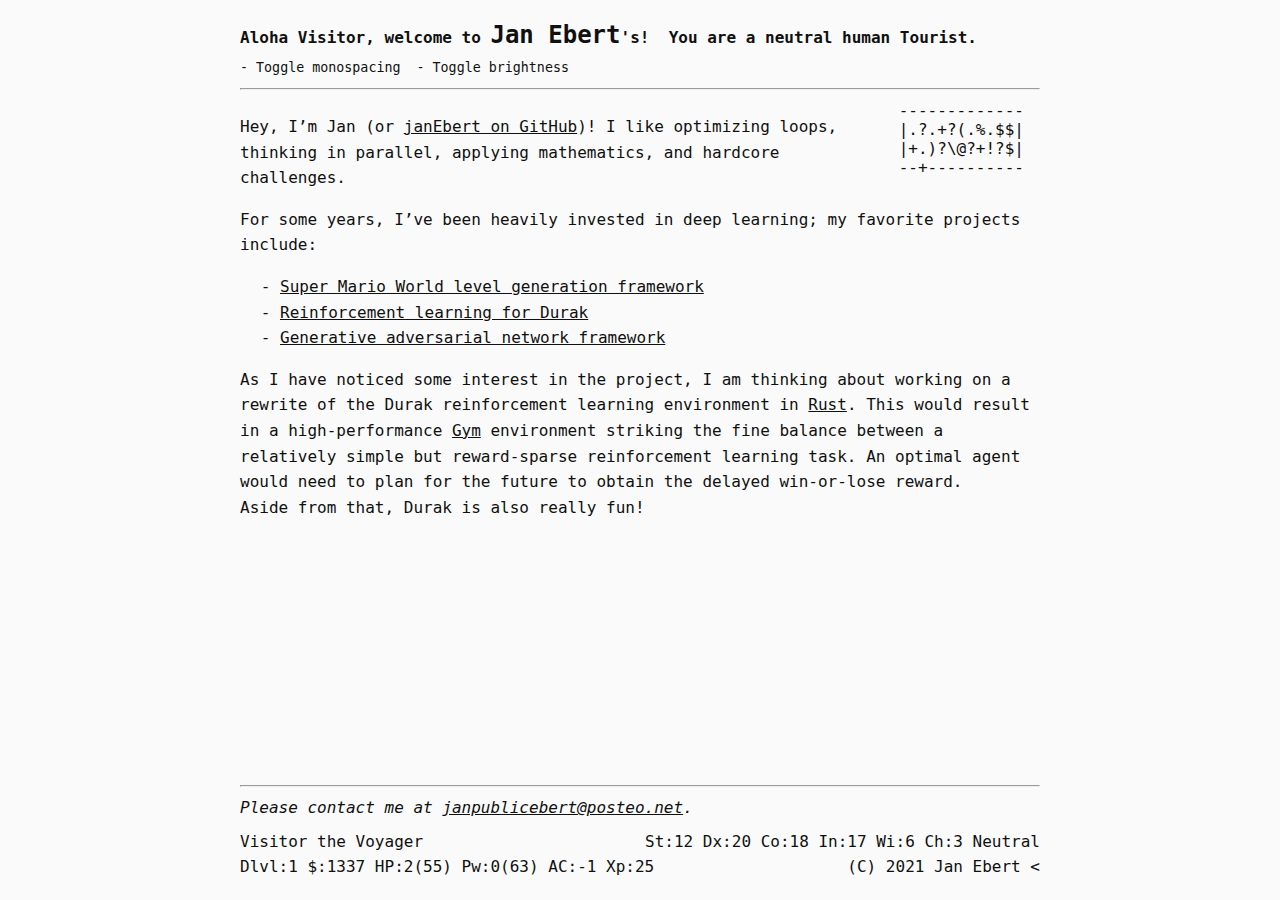
==== index.html @ 370e2e59 "Update copyright year" ====
<!DOCTYPE html>
<html lang="en">
<head>
<meta charset="utf-8">
<meta name="viewport" content="width=device-width, initial-scale=1">
<title>Jan Ebert ♥</title>
<meta name="generator" content="Org mode">
<meta name="author" content="Jan Ebert">
<meta name="description" content="Software engineer Jan Ebert's homepage containing a blog and web applications.
Dealing with performance, machine learning, simulations, mathematics and programming languages like Rust, Julia, C, Lisp, Assembly and Python.">
<meta http-equiv="Content-Security-Policy" content="default-src 'none'; font-src 'none'; img-src 'self'; object-src 'none'; script-src 'self'; style-src 'self' 'unsafe-inline'">
<link href="css/nethack.css" rel="stylesheet">
<link href="css/main.css" rel="stylesheet">
<noscript>
<link href="css/main-noscript.css" rel="stylesheet">
</noscript>
<link rel="icon" href="./favicon_as_path.min.svg">
<link rel="alternate icon" href="./favicon.png">
<script src="js/theme-switcher.js" defer></script>
</head>
<body>
<header id="preamble" class="org-status">
<h4>Aloha Visitor, welcome to <span id="name-place"><h1 id="title-name"><a href="index.html" accesskey="h" class="hidden-link">Jan Ebert</a></h1>'s</span>!<span class="pre-spaced">  </span>You are a neutral human Tourist.</h4>
<div id="theme-togglers">
<small>
<input type="checkbox" name="monospace-toggle" id="monospace-toggle"><label for="monospace-toggle"> Toggle monospacing</label><input type="checkbox" name="brightness-mode-toggle" id="brightness-mode-toggle"><label for="brightness-mode-toggle"> Toggle brightness</label>
</small>
</div>
<hr>
</header>
<article id="main-content">
<section id="my-room">
<div class="room">
<p>
<span title="wall">-------------</span><br>
<span title="wall">|</span><span title="floor of a room">.</span><span title="68 scrolls of Euler">?</span><span title="floor of a room">.</span><span title="a spellbook of Rubick">+</span><span title="a scroll of gold detection">?</span><span title="a magic harp">(</span><span title="floor of a room">.</span><span title="a Fatalis egg">%</span><span title="floor of a room">.</span><span title="299792458 gold pieces">$</span><span title="1597463007 gold pieces">$</span><span title="wall">|</span><br>
<span title="wall">|</span><span title="a spellbook of bitshift">+</span><span title="floor of a room">.</span><span title="a NARPAS SWORD">)</span><span title="a scroll of confuse visitor">?</span><span title="throne">\</span><span title="human software engineer called Jan">@</span><span title="a scroll of charming">?</span><span title="a spellbook of wavedash">+</span><span title="a potion of speed demon">!</span><span title="a scroll of stinking cloud">?</span><span title="19692007 gold pieces">$</span><span title="wall">|</span><br>
<span title="wall">--</span><span title="closed door">+</span><span title="wall">----------</span></p>
</div>
</section>

<p>
Hey, I&rsquo;m Jan (or <a href="https://github.com/janEbert">janEbert on GitHub</a>)! I like optimizing loops,
thinking in parallel, applying mathematics, and hardcore challenges.
</p>

<p>
For some years, I&rsquo;ve been heavily invested in deep learning; my
favorite projects include:
</p>
<ul class="org-ul">
<li><a href="https://github.com/janEbert/SMWLevelGenerator">Super Mario World level generation framework</a></li>
<li><a href="https://github.com/janEbert/rldurak">Reinforcement learning for Durak</a></li>
<li><a href="https://github.com/janEbert/GANerator">Generative adversarial network framework</a></li>
</ul>

<p>
As I have noticed some interest in the project, I am thinking about working
on a rewrite of the Durak reinforcement learning environment in <a href="https://rust-lang.org">Rust</a>.
This would result in a high-performance <a href="https://github.com/openai/gym">Gym</a> environment striking the
fine balance between a relatively simple but reward-sparse
reinforcement learning task. An optimal agent would need to plan for the
future to obtain the delayed win-or-lose reward.<br>
Aside from that, Durak is also really fun!
</p>
</article>
<footer id="postamble" class="org-status">
<hr>
<address>
<span id="contact-text">Please contact me at <a href="mailto:janpublicebert@posteo.net">janpublicebert@posteo.net</a>.</span>
</address>
<div id="status-lines">
<span id="nethack-name"></span><a href="https://nethack.org" title="The design reference" class="hidden-link" id="nethack-attributes">The design reference</a>
<br>
<span id="nethack-stats"></span>
</div>
<span id="footer-copyright">(C)&nbsp;<time datetime="2021">2021</time> Jan Ebert <a accesskey="<" href="#top" title="To top of the page" class="hidden-link" id="top-of-page">&lt;</a><a accesskey="t" href="#top"></a><a accesskey=">" href="#postamble"></a><a accesskey="b" href="#postamble"></a></span>
</footer>
</body>
</html>
---- css/nethack.css ----
/* General */

:root {
	--mono-fonts: DejaVu Sans Mono, monospace;

	--float-margin: 1.8em;
}

body {
	font-family: var(--mono-fonts);
	text-overflow: "--More--";
}

/* Room */

.room {
	font-family: var(--mono-fonts);
	line-height: initial;
	margin: .2em 1em;
}

.room p {
	margin: 0;
}

/* Links */

a {
	color: inherit;
}

/* Lists */

ul {
	list-style-type: '- ';
}

/* Checkboxes */

input[type="checkbox"] {
	display: none;
}

input[type="checkbox"] + label::before {
	content: "-";
}

input[type="checkbox"]:checked + label::before {
	content: "+";
}

/* Details */

details > summary {
	list-style-type: "- ";
}

details:not([open]) > summary::after {
	content: " --More--";
}

details[open] > summary {
	list-style-type: "+ ";
}

/* Status lines */

#nethack-name {
	font-size: 0px;
}

#nethack-name::after {
	font-size: 16px;
	content: "Visitor the Voyager";
	margin-right: var(--float-margin);
}

#nethack-attributes {
	font-size: 0px;
}

#nethack-attributes::after {
	font-size: 16px;
	content: "St:12 Dx:20 Co:18 In:17 Wi:6 Ch:3 Neutral";
	float: right;
	text-align: right;
}

#nethack-stats {
	font-size: 0px;
}

#nethack-stats::before {
	font-size: 16px;
	content: "Dlvl:1 $:1337 HP:2(55) Pw:0(63) AC:-1 Xp:25";
	float: left;
	clear: right;
	margin-right: var(--float-margin);
}

/* Utilities */

.pre-spaced {
	white-space: pre;
}
---- css/main.css ----
/* General */

:root {
	--sans-fonts: Fira Sans, DejaVu Sans, sans-serif;
	--min-height: 96vh;
	--max-width: 50em;

	--text-color-light: #101010;
	--background-color-light: #fafafa;

	--text-color-dark: #efefef;
	--background-color-dark: #050505;

	--visited-link-color: #7f7f7f;

	--title-name-transition-duration: 0.1s;
}

body {
	font-size: 16px;
	line-height: 1.6;

	color: var(--text-color-light);
	background-color: var(--background-color-light);

	min-height: var(--min-height);
	max-width: var(--max-width);
	margin: 1em auto;
	padding: 0 .65em;

	display: flex;
	flex-direction: column;
}

/* Color themes */

/* Bright color scheme by default */

@media (prefers-color-scheme: dark) {
	body {
		color: var(--text-color-dark);
		background-color: var(--background-color-dark);
	}
}

/* Header */

header,
article,
footer
{
	flex-shrink: 0;
}

h4 {
	font-size: inherit;
	margin: .6em 0;
	display: inline;
}

#name-place {
	white-space: nowrap;
}

#title-name {
	margin: 0;
	/* Previously inline style to avoid Chromium transition on page load bug
	https://bugs.chromium.org/p/chromium/issues/detail?id=167083
	https://bugs.chromium.org/p/chromium/issues/detail?id=332189 */
	font-size: 24px;
	display: inline-block;
	transition-duration: var(--title-name-transition-duration);
}

#title-name:hover {
	transform: rotate(-8deg);
}

@media (prefers-reduced-motion: reduce) {
	#title-name:hover {
		transform: none;
	}
}

#theme-togglers {
	display: inline-block;
}

#theme-togglers input[type="checkbox"] + label {
	cursor: pointer;
}

#monospace-toggle + label {
	margin-right: 1.2em;
}

/* Main content */

#main-content {
	flex-grow: 1;
}

/* Room */

@media print {
	#my-room {
		display: none;
	}
}

#my-room {
	float: right;
	margin-right: 0;
}

@media (max-width: 960px) {
	#my-room {
		display: none;
	}
}

/* Links */

a:visited {
	color: var(--visited-link-color);
}

h1[id] > a[href^="#"],
h2[id] > a[href^="#"],
h3[id] > a[href^="#"],
h4[id] > a[href^="#"],
h5[id] > a[href^="#"],
h6[id] > a[href^="#"],
li > a[id] + a[href^="#"]
{
	text-decoration: inherit;
	color: inherit;
}

h1[id] > a[href^="#"]:hover::after,
h2[id] > a[href^="#"]:hover::after,
h3[id] > a[href^="#"]:hover::after,
h4[id] > a[href^="#"]:hover::after,
h5[id] > a[href^="#"]:hover::after,
h6[id] > a[href^="#"]:hover::after,
li > a[id] + a[href^="#"]:hover::after
{
	content: " (link)";
	font-size: small;
}

.hidden-link {
	text-decoration: inherit;
	color: inherit;
}

.hidden-link:visited {
	color: inherit;
}

/* Details */

details > summary {
	cursor: pointer;
}

/* Footer */

footer {
	margin-top: .4em;
	max-width: var(--max-width);
	width: 100%;
}

#contact-text {
	display: inline-block;
	margin-bottom: .5em;
}

/* Status lines */

#footer-copyright {
	display: block;
	clear: right;
	text-align: right;
	margin-left: var(--float-margin);
}
---- css/main-noscript.css ----
#theme-togglers {
	display: none;
}
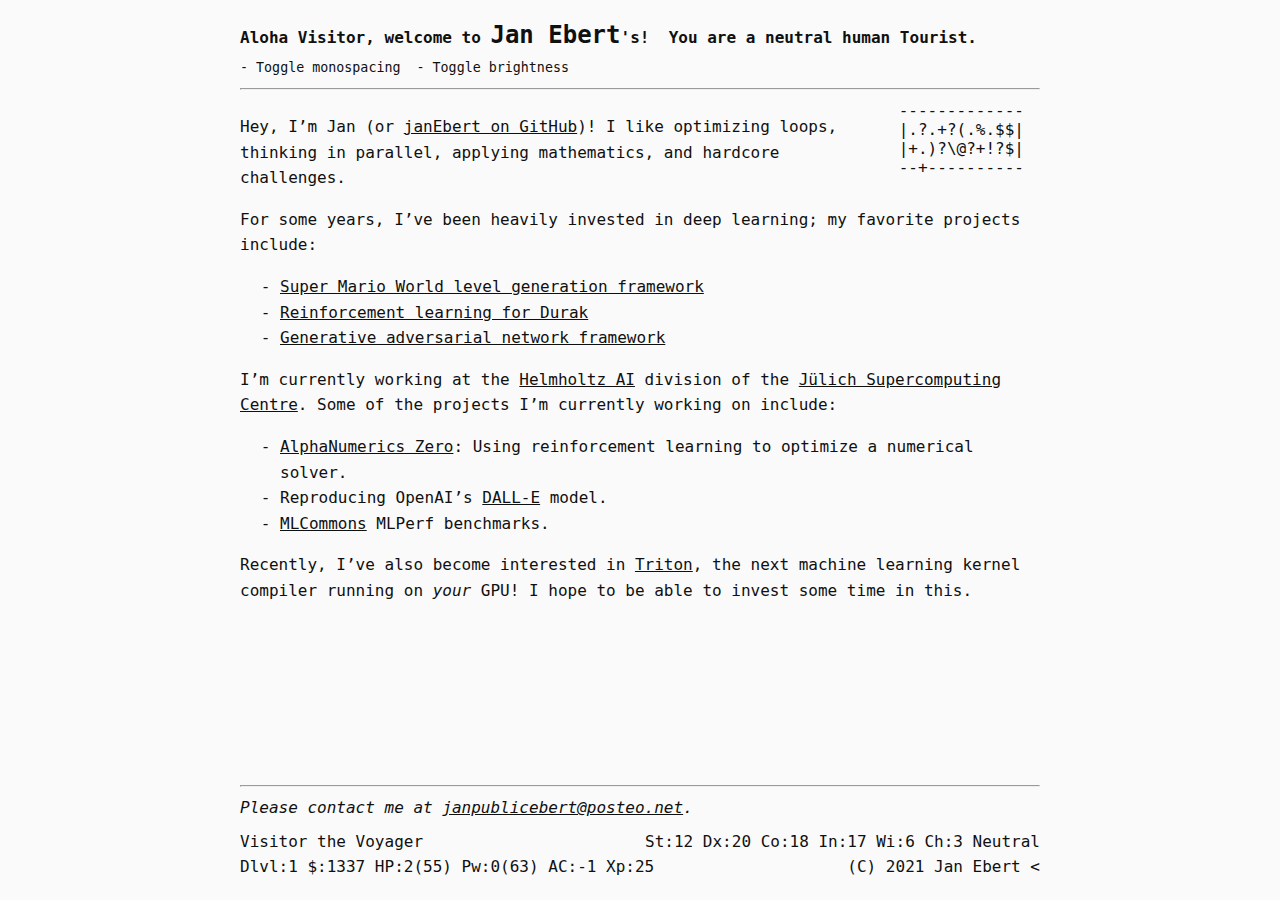
==== commit 8f20ed8f: "Apply index changes to HTML" ====
--- a/index.html
+++ b/index.html
@@ -55,13 +55,21 @@
 </ul>
 
 <p>
-As I have noticed some interest in the project, I am thinking about working
-on a rewrite of the Durak reinforcement learning environment in <a href="https://rust-lang.org">Rust</a>.
-This would result in a high-performance <a href="https://github.com/openai/gym">Gym</a> environment striking the
-fine balance between a relatively simple but reward-sparse
-reinforcement learning task. An optimal agent would need to plan for the
-future to obtain the delayed win-or-lose reward.<br>
-Aside from that, Durak is also really fun!
+I&rsquo;m currently working at the <a href="https://www.helmholtz.ai/themenmenue/our-research/consultant-teams/helmholtz-ai-consultants-fzj/index.html">Helmholtz AI</a> division of the <a href="https://www.fz-juelich.de/ias/jsc/EN/Home/home_node.html">Jülich
+Supercomputing Centre</a>. Some of the projects I&rsquo;m currently working on
+include:
+</p>
+<ul class="org-ul">
+<li><a href="https://www.fz-juelich.de/SharedDocs/Meldungen/IAS/JSC/EN/2020/2020-07-alphanumerics-zero.html">AlphaNumerics Zero</a>: Using reinforcement learning to optimize a
+numerical solver.</li>
+<li>Reproducing OpenAI&rsquo;s <a href="https://openai.com/blog/dall-e/">DALL-E</a> model.</li>
+<li><a href="https://mlcommons.org/en/">MLCommons</a> MLPerf benchmarks.</li>
+</ul>
+
+<p>
+Recently, I&rsquo;ve also become interested in <a href="https://triton-lang.org/">Triton</a>, the next machine
+learning kernel compiler running on <i>your</i> GPU! I hope to be able to
+invest some time in this.
 </p>
 </article>
 <footer id="postamble" class="org-status">
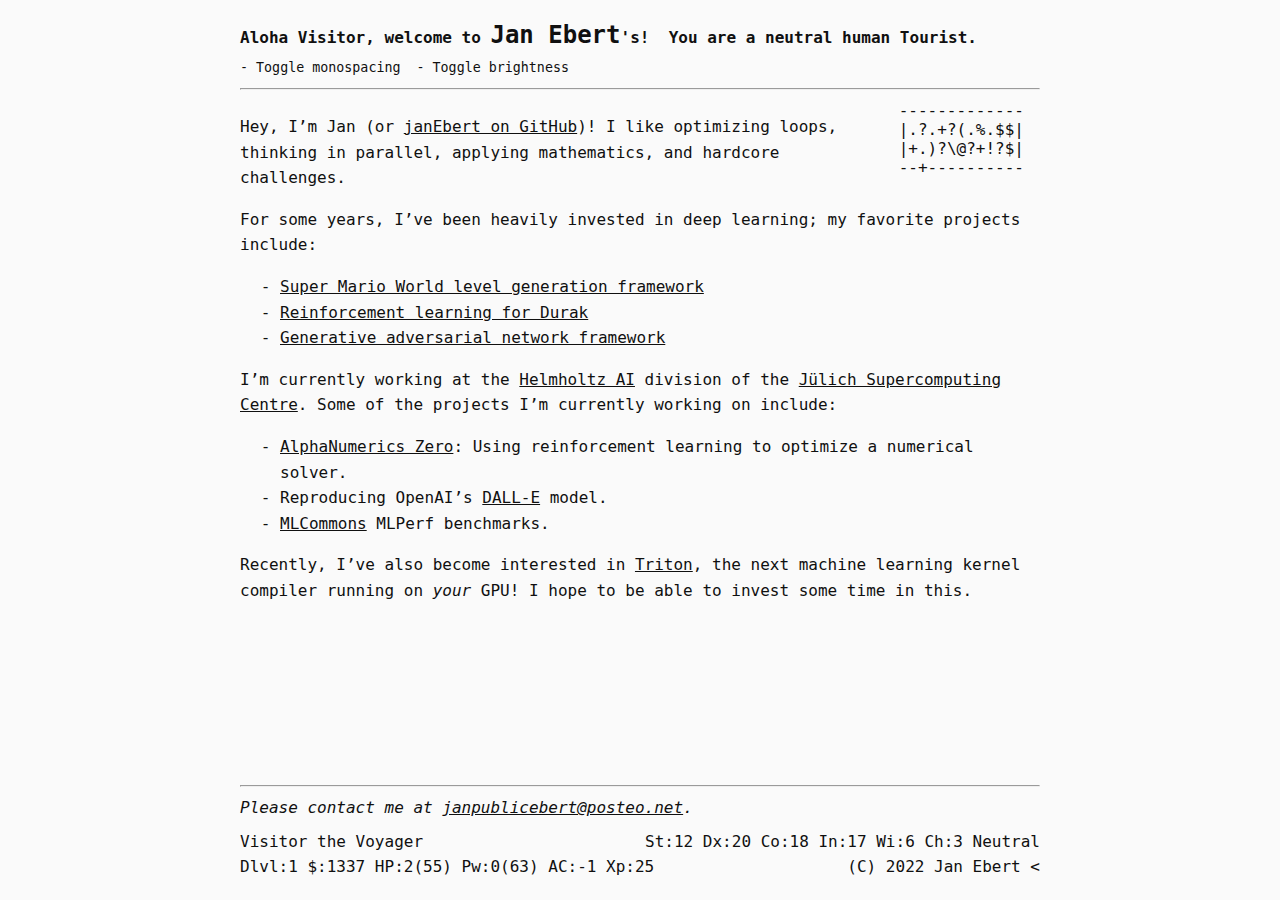
==== commit 1b25ad13: "Update copyright year" ====
--- a/index.html
+++ b/index.html
@@ -23,7 +23,7 @@
 <h4>Aloha Visitor, welcome to <span id="name-place"><h1 id="title-name"><a href="index.html" accesskey="h" class="hidden-link">Jan Ebert</a></h1>'s</span>!<span class="pre-spaced">  </span>You are a neutral human Tourist.</h4>
 <div id="theme-togglers">
 <small>
-<input type="checkbox" name="monospace-toggle" id="monospace-toggle"><label for="monospace-toggle"> Toggle monospacing</label><input type="checkbox" name="brightness-mode-toggle" id="brightness-mode-toggle"><label for="brightness-mode-toggle"> Toggle brightness</label>
+<input type="checkbox" name="monospace-toggle" id="monospace-toggle" autocomplete="off"><label for="monospace-toggle"> Toggle monospacing</label><input type="checkbox" name="brightness-mode-toggle" id="brightness-mode-toggle" autocomplete="off"><label for="brightness-mode-toggle"> Toggle brightness</label>
 </small>
 </div>
 <hr>
@@ -82,7 +82,7 @@
 <br>
 <span id="nethack-stats"></span>
 </div>
-<span id="footer-copyright">(C)&nbsp;<time datetime="2021">2021</time> Jan Ebert <a accesskey="<" href="#top" title="To top of the page" class="hidden-link" id="top-of-page">&lt;</a><a accesskey="t" href="#top"></a><a accesskey=">" href="#postamble"></a><a accesskey="b" href="#postamble"></a></span>
+<span id="footer-copyright">(C)&nbsp;<time datetime="2022">2022</time> Jan Ebert <a accesskey="<" href="#top" title="To top of the page" class="hidden-link" id="top-of-page">&lt;</a><a accesskey="t" href="#top"></a><a accesskey=">" href="#postamble"></a><a accesskey="b" href="#postamble"></a></span>
 </footer>
 </body>
 </html>
--- a/css/main.css
+++ b/css/main.css
@@ -7,9 +7,13 @@
 
 	--text-color-light: #101010;
 	--background-color-light: #fafafa;
+	--code-background-color-light: #f1f1f1;
+	--code-border-color-light: #e6e6e6;
 
 	--text-color-dark: #efefef;
 	--background-color-dark: #050505;
+	--code-background-color-dark: #0e0e0e;
+	--code-border-color-dark: #191919;
 
 	--visited-link-color: #7f7f7f;
 
@@ -98,6 +102,65 @@
 
 #main-content {
 	flex-grow: 1;
+}
+
+/* Code */
+
+pre, code {
+	border: 1px solid var(--code-border-color-light);
+	border-radius: 3px;
+	background-color: var(--code-background-color-light);
+	font-family: monospace;
+	overflow: auto;
+}
+
+@media (prefers-color-scheme: dark) {
+	pre, code {
+		border-color: var(--code-border-color-dark);
+		background-color: var(--code-background-color-dark);
+	}
+}
+
+code {
+	padding: 3px;
+}
+
+pre {
+	padding: 9px;
+	margin: 1.2em;
+}
+
+/* Math */
+
+@media (prefers-color-scheme: dark) {
+	.MathJax {
+		-webkit-filter: invert(1) hue-rotate(180deg);
+		filter: invert(1) hue-rotate(180deg);
+	}
+}
+
+/* Tables */
+
+.org-right {
+	margin-left: auto;
+	margin-right: 0px;
+	text-align: right;
+}
+
+.org-left {
+	margin-left: 0px;
+	margin-right: auto;
+	text-align: left;
+}
+
+.org-center {
+	margin-left: auto;
+	margin-right: auto;
+	text-align: center;
+}
+
+td {
+	padding: .4em;
 }
 
 /* Room */
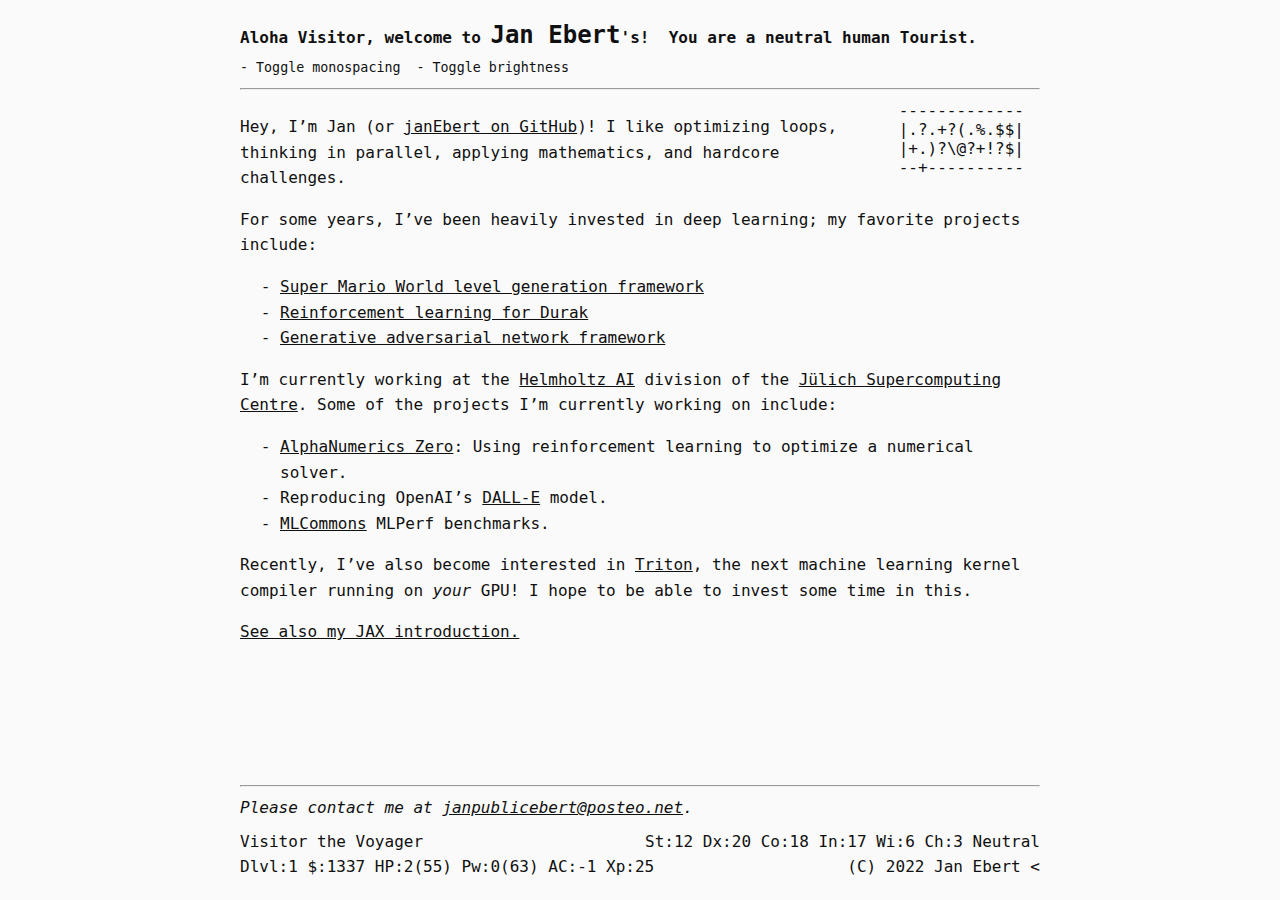
==== commit e05ed7a5: "Link to JAX intro from index" ====
--- a/index.html
+++ b/index.html
@@ -71,6 +71,10 @@
 learning kernel compiler running on <i>your</i> GPU! I hope to be able to
 invest some time in this.
 </p>
+
+<p>
+<a href="blog/jax-intro.html">See also my JAX introduction.</a>
+</p>
 </article>
 <footer id="postamble" class="org-status">
 <hr>
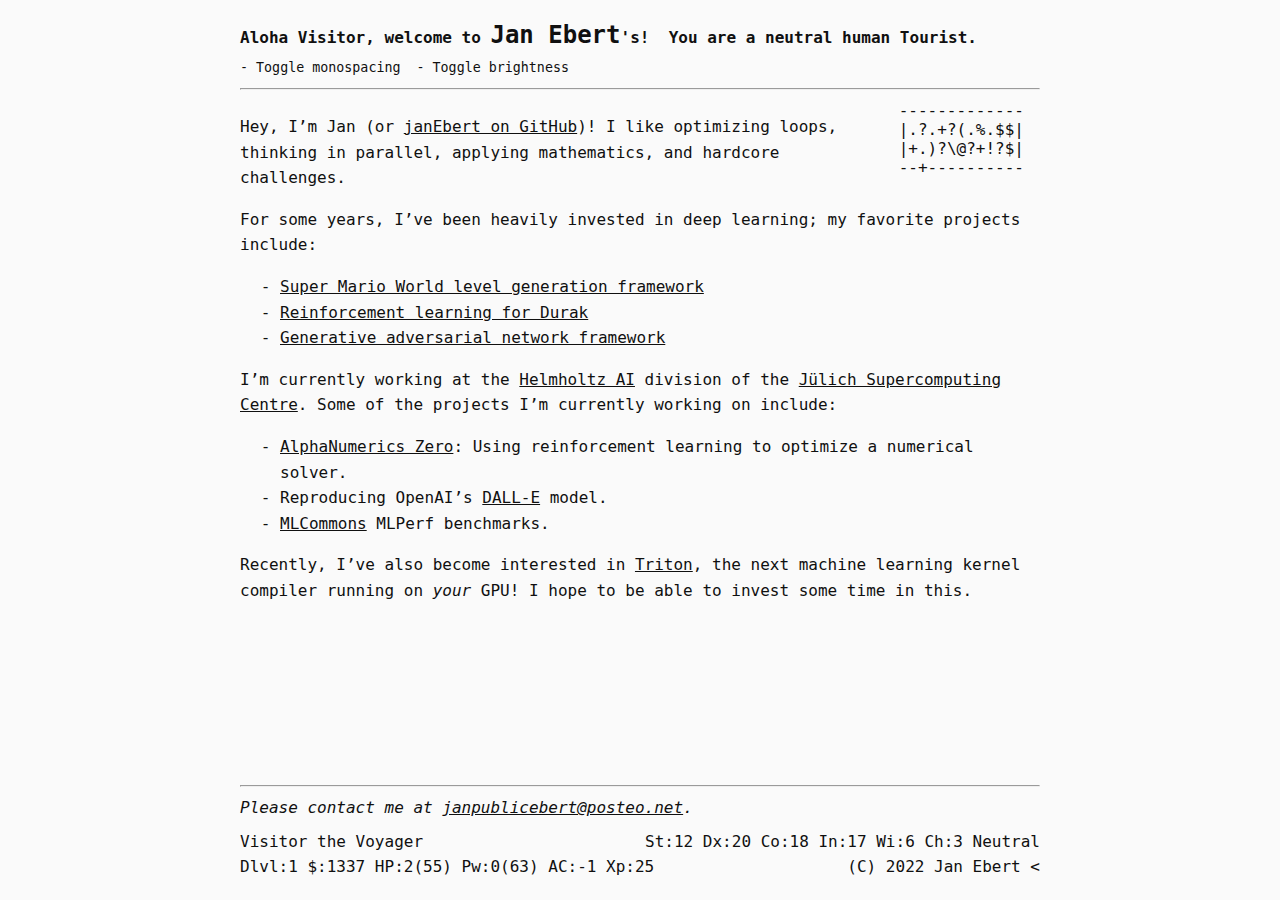
==== commit 5befbe4b: "Build from e05ed7a57f7d8b874414b5ad0875e00f4c9089f2" ====
--- a/index.html
+++ b/index.html
@@ -7,7 +7,8 @@
 <meta name="generator" content="Org mode">
 <meta name="author" content="Jan Ebert">
 <meta name="description" content="Software engineer Jan Ebert's homepage containing a blog and web applications.
-Dealing with performance, machine learning, simulations, mathematics and programming languages like Rust, Julia, C, Lisp, Assembly and Python.">
+Dealing with performance, machine learning, simulations, mathematics and programming languages like Rust, Julia, C, Lisp, Assembly and Python."
+>
 <meta http-equiv="Content-Security-Policy" content="default-src 'none'; font-src 'none'; img-src 'self'; object-src 'none'; script-src 'self'; style-src 'self' 'unsafe-inline'">
 <link href="css/nethack.css" rel="stylesheet">
 <link href="css/main.css" rel="stylesheet">
@@ -23,7 +24,7 @@
 <h4>Aloha Visitor, welcome to <span id="name-place"><h1 id="title-name"><a href="index.html" accesskey="h" class="hidden-link">Jan Ebert</a></h1>'s</span>!<span class="pre-spaced">  </span>You are a neutral human Tourist.</h4>
 <div id="theme-togglers">
 <small>
-<input type="checkbox" name="monospace-toggle" id="monospace-toggle" autocomplete="off"><label for="monospace-toggle"> Toggle monospacing</label><input type="checkbox" name="brightness-mode-toggle" id="brightness-mode-toggle" autocomplete="off"><label for="brightness-mode-toggle"> Toggle brightness</label>
+<input type="checkbox" name="monospace-toggle" id="monospace-toggle"><label for="monospace-toggle"> Toggle monospacing</label><input type="checkbox" name="brightness-mode-toggle" id="brightness-mode-toggle"><label for="brightness-mode-toggle"> Toggle brightness</label>
 </small>
 </div>
 <hr>
@@ -71,10 +72,6 @@
 learning kernel compiler running on <i>your</i> GPU! I hope to be able to
 invest some time in this.
 </p>
-
-<p>
-<a href="blog/jax-intro.html">See also my JAX introduction.</a>
-</p>
 </article>
 <footer id="postamble" class="org-status">
 <hr>
@@ -82,7 +79,7 @@
 <span id="contact-text">Please contact me at <a href="mailto:janpublicebert@posteo.net">janpublicebert@posteo.net</a>.</span>
 </address>
 <div id="status-lines">
-<span id="nethack-name"></span><a href="https://nethack.org" title="The design reference" class="hidden-link" id="nethack-attributes">The design reference</a>
+<a href="sitemap.html" title="Sitemap" class="hidden-link" id="nethack-name">Sitemap </a><a href="https://nethack.org" title="The design reference" class="hidden-link" id="nethack-attributes">The design reference</a>
 <br>
 <span id="nethack-stats"></span>
 </div>
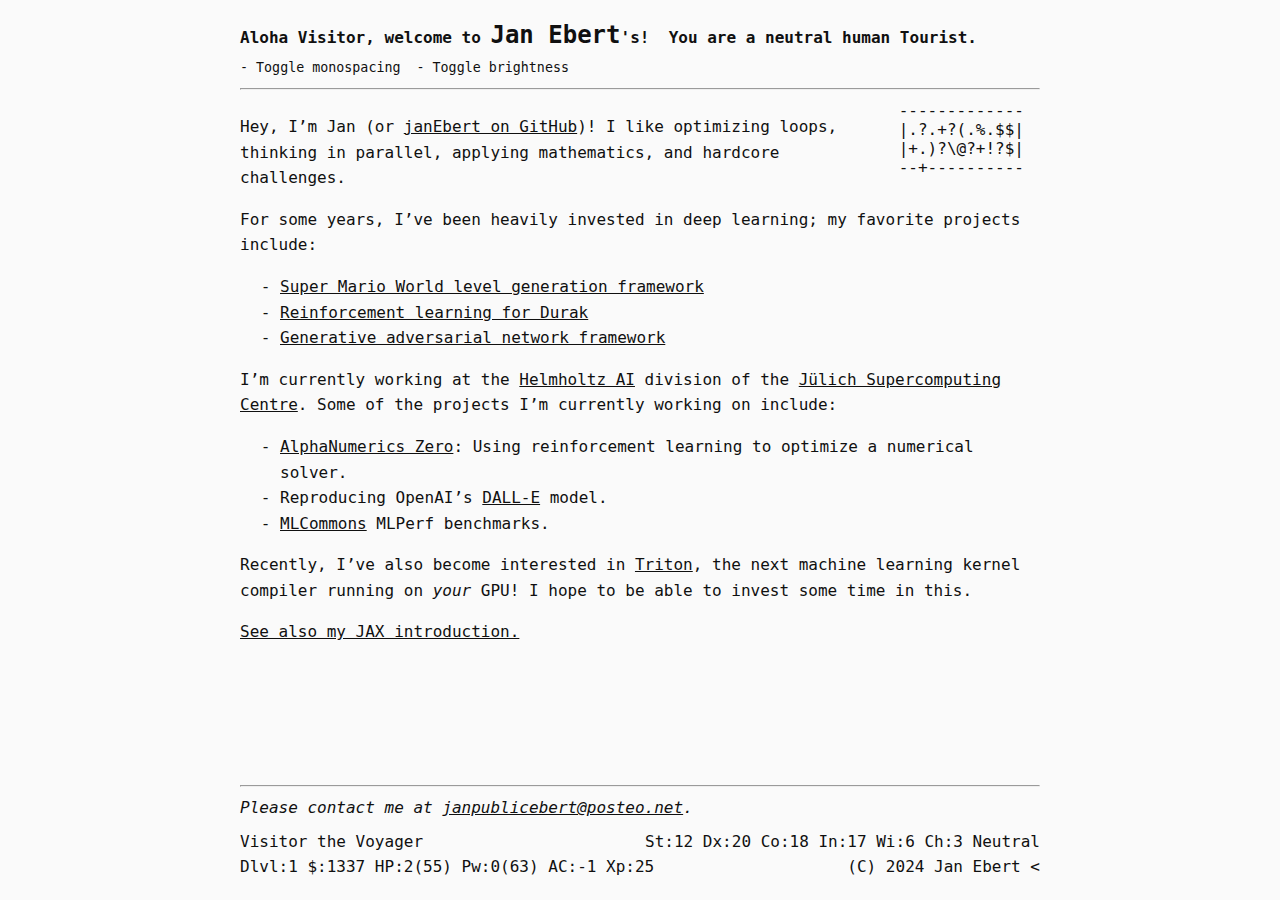
==== commit 71783214: "Update copyright footer year" ====
--- a/index.html
+++ b/index.html
@@ -7,8 +7,7 @@
 <meta name="generator" content="Org mode">
 <meta name="author" content="Jan Ebert">
 <meta name="description" content="Software engineer Jan Ebert's homepage containing a blog and web applications.
-Dealing with performance, machine learning, simulations, mathematics and programming languages like Rust, Julia, C, Lisp, Assembly and Python."
->
+Dealing with performance, machine learning, simulations, mathematics and programming languages like Rust, Julia, C, Lisp, Assembly and Python.">
 <meta http-equiv="Content-Security-Policy" content="default-src 'none'; font-src 'none'; img-src 'self'; object-src 'none'; script-src 'self'; style-src 'self' 'unsafe-inline'">
 <link href="css/nethack.css" rel="stylesheet">
 <link href="css/main.css" rel="stylesheet">
@@ -24,7 +23,7 @@
 <h4>Aloha Visitor, welcome to <span id="name-place"><h1 id="title-name"><a href="index.html" accesskey="h" class="hidden-link">Jan Ebert</a></h1>'s</span>!<span class="pre-spaced">  </span>You are a neutral human Tourist.</h4>
 <div id="theme-togglers">
 <small>
-<input type="checkbox" name="monospace-toggle" id="monospace-toggle"><label for="monospace-toggle"> Toggle monospacing</label><input type="checkbox" name="brightness-mode-toggle" id="brightness-mode-toggle"><label for="brightness-mode-toggle"> Toggle brightness</label>
+<input type="checkbox" name="monospace-toggle" id="monospace-toggle" autocomplete="off"><label for="monospace-toggle"> Toggle monospacing</label><input type="checkbox" name="brightness-mode-toggle" id="brightness-mode-toggle" autocomplete="off"><label for="brightness-mode-toggle"> Toggle brightness</label>
 </small>
 </div>
 <hr>
@@ -72,6 +71,10 @@
 learning kernel compiler running on <i>your</i> GPU! I hope to be able to
 invest some time in this.
 </p>
+
+<p>
+<a href="blog/jax-intro.html">See also my JAX introduction.</a>
+</p>
 </article>
 <footer id="postamble" class="org-status">
 <hr>
@@ -79,11 +82,11 @@
 <span id="contact-text">Please contact me at <a href="mailto:janpublicebert@posteo.net">janpublicebert@posteo.net</a>.</span>
 </address>
 <div id="status-lines">
-<a href="sitemap.html" title="Sitemap" class="hidden-link" id="nethack-name">Sitemap </a><a href="https://nethack.org" title="The design reference" class="hidden-link" id="nethack-attributes">The design reference</a>
+<span id="nethack-name"></span><a href="https://nethack.org" title="The design reference" class="hidden-link" id="nethack-attributes">The design reference</a>
 <br>
 <span id="nethack-stats"></span>
 </div>
-<span id="footer-copyright">(C)&nbsp;<time datetime="2022">2022</time> Jan Ebert <a accesskey="<" href="#top" title="To top of the page" class="hidden-link" id="top-of-page">&lt;</a><a accesskey="t" href="#top"></a><a accesskey=">" href="#postamble"></a><a accesskey="b" href="#postamble"></a></span>
+<span id="footer-copyright">(C)&nbsp;<time datetime="2024">2024</time> Jan Ebert <a accesskey="<" href="#top" title="To top of the page" class="hidden-link" id="top-of-page">&lt;</a><a accesskey="t" href="#top"></a><a accesskey=">" href="#postamble"></a><a accesskey="b" href="#postamble"></a></span>
 </footer>
 </body>
 </html>
